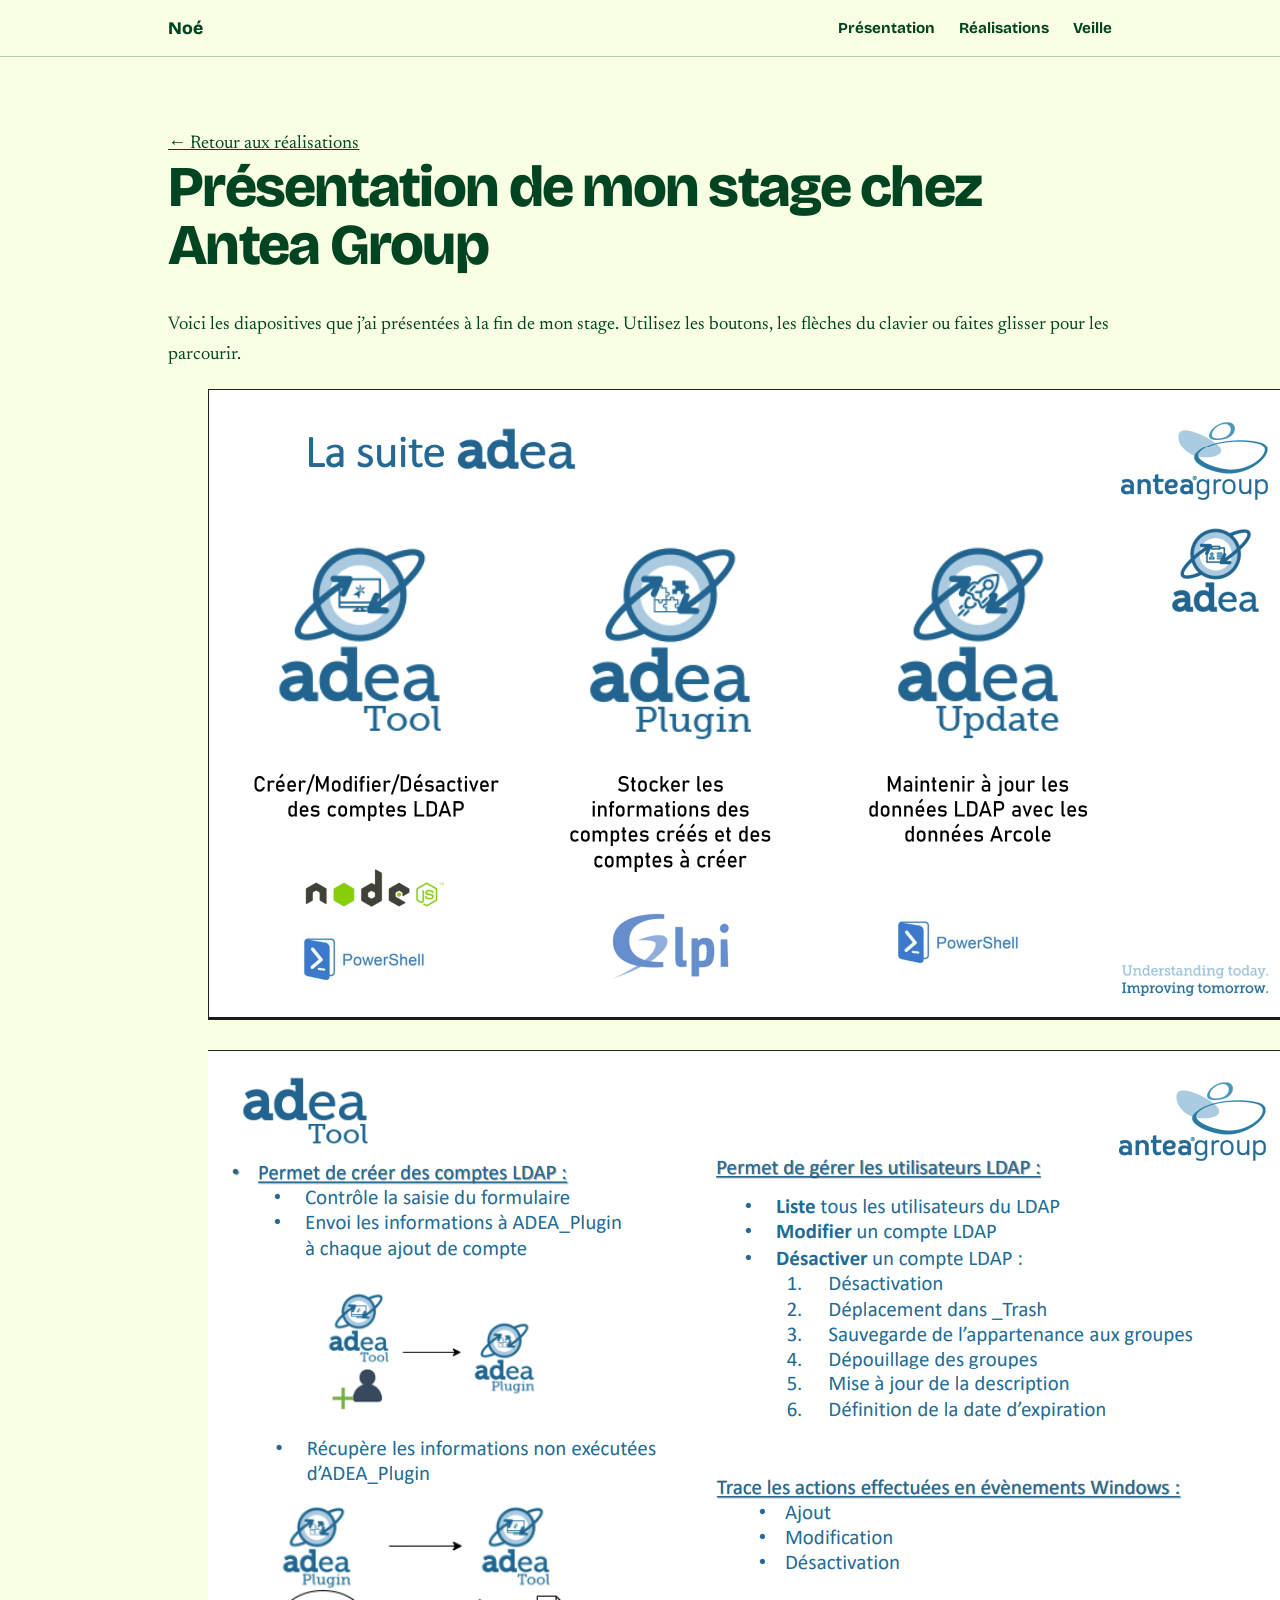
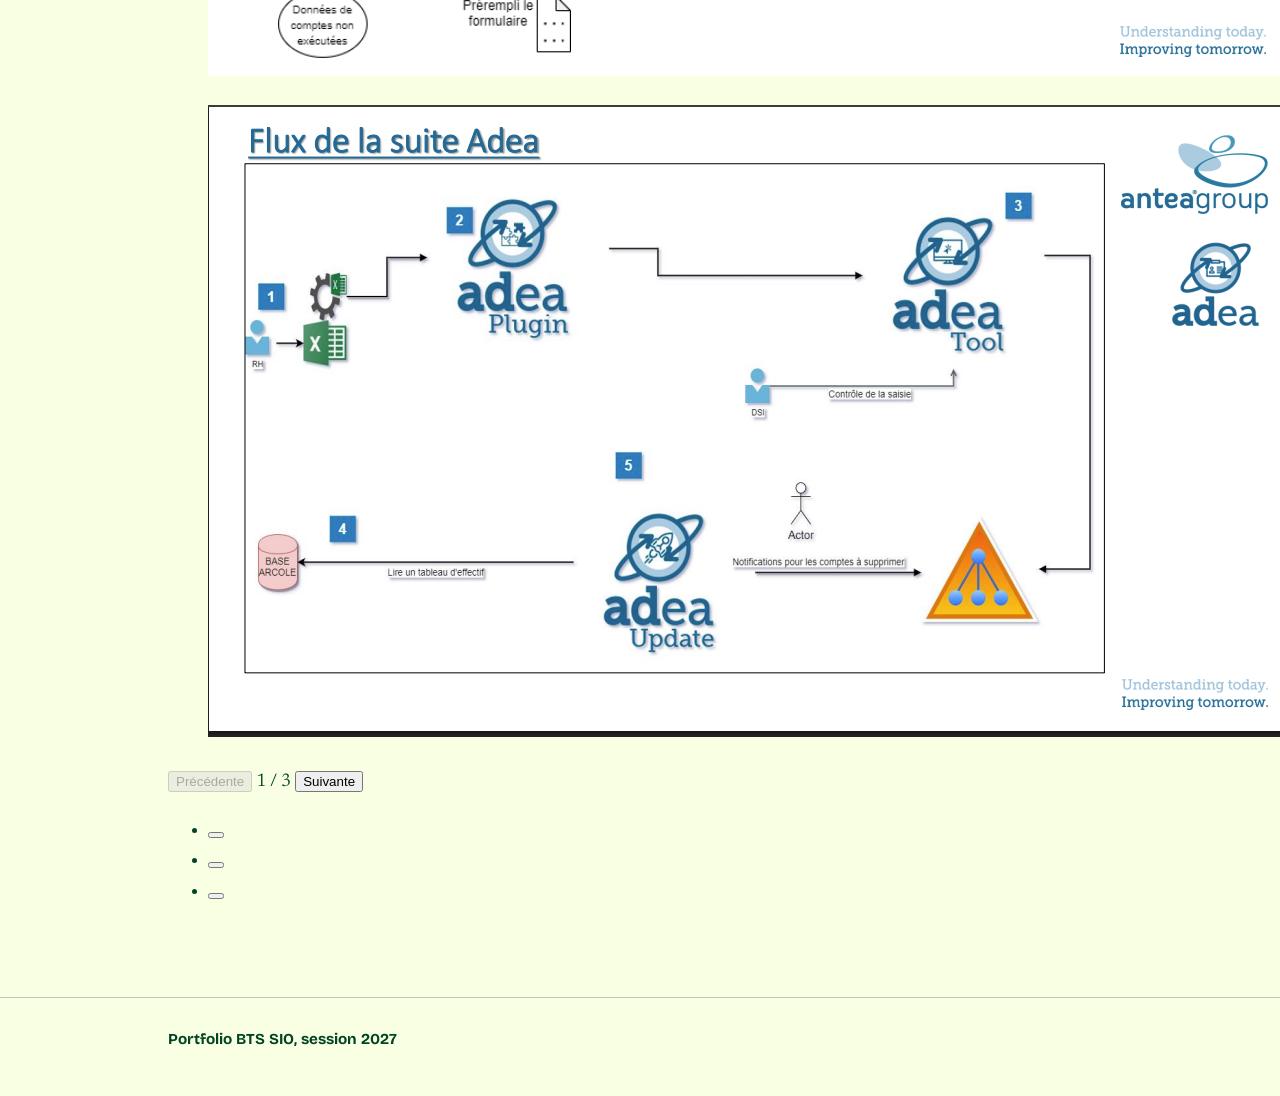
==== stage1.html @ 3502a1e0 "Add files via upload" ====
<!DOCTYPE html>
<html lang="fr">
<head>
<meta charset="utf-8">
<meta name="viewport" content="width=device-width, initial-scale=1, viewport-fit=cover">
<title>Présentation du stage – Portfolio BTS SIO – Noé</title>
<link rel="preconnect" href="https://fonts.googleapis.com">
<link href="https://fonts.googleapis.com/css2?family=Bricolage+Grotesque:opsz,wght@12..96,400;12..96,700;12..96,800&family=Newsreader:opsz,wght@6..72,400;6..72,500&display=swap" rel="stylesheet">
<link rel="stylesheet" href="style.css">
<link rel="stylesheet" href="carousel.css">
</head>
<body>

<header class="nav">
  <div class="wrap">
    <b>Noé</b>
    <nav aria-label="Navigation principale">
      <ul>
        <li><a href="index.html#presentation">Présentation</a></li>
        <li><a href="index.html#realisations">Réalisations</a></li>
        <li><a href="index.html#veille">Veille</a></li>
      </ul>
    </nav>
  </div>
</header>

<main>
<section>
  <div class="wrap">
    <a class="back" href="index.html#realisations">← Retour aux réalisations</a>
    <h2>Présentation de mon stage chez Antea Group</h2>
    <p class="lead">Voici les diapositives que j’ai présentées à la fin de mon stage. Utilisez les boutons, les flèches du clavier ou faites glisser pour les parcourir.</p>

    <div class="carousel" role="region" aria-roledescription="carrousel" aria-label="Diapositives de la présentation de stage">
      <div class="track" id="track" tabindex="0"></div>

      <div class="controls">
        <button class="ctrl" id="prev" type="button">Précédente</button>
        <span class="count" id="count" aria-live="polite"></span>
        <button class="ctrl" id="next" type="button">Suivante</button>
      </div>
      <ul class="dots" id="dots"></ul>
    </div>
  </div>
</section>
</main>

<footer>
  <div class="wrap">Portfolio BTS SIO, session 2027</div>
</footer>

<script>
  // À MODIFIER : nombre de diapositives (images slides/diapo-1.jpg, diapo-2.jpg, ...)
  const TOTAL = 3;
  const EXT = "png";

  const track = document.getElementById("track");
  const dots = document.getElementById("dots");
  const count = document.getElementById("count");
  const prev = document.getElementById("prev");
  const next = document.getElementById("next");
  let current = 0;

  for (let i = 1; i <= TOTAL; i++) {
    const fig = document.createElement("figure");
    fig.className = "slide";
    const img = document.createElement("img");
    img.src = "slides/diapo-" + i + "." + EXT;
    img.alt = "Diapositive " + i + " sur " + TOTAL;
    if (i > 1) img.loading = "lazy";
    fig.appendChild(img);
    track.appendChild(fig);

    const li = document.createElement("li");
    const b = document.createElement("button");
    b.type = "button";
    b.setAttribute("aria-label", "Aller à la diapositive " + i);
    b.addEventListener("click", () => goTo(i - 1));
    li.appendChild(b);
    dots.appendChild(li);
  }

  function goTo(n) {
    n = Math.max(0, Math.min(TOTAL - 1, n));
    track.scrollTo({ left: n * track.clientWidth });
  }

  function update() {
    current = Math.round(track.scrollLeft / track.clientWidth);
    count.textContent = (current + 1) + " / " + TOTAL;
    prev.disabled = current === 0;
    next.disabled = current === TOTAL - 1;
    dots.querySelectorAll("button").forEach((b, i) =>
      b.setAttribute("aria-current", i === current ? "true" : "false"));
  }

  prev.addEventListener("click", () => goTo(current - 1));
  next.addEventListener("click", () => goTo(current + 1));
  track.addEventListener("scroll", update, { passive: true });
  window.addEventListener("resize", () => { goTo(current); update(); });
  track.addEventListener("keydown", (e) => {
    if (e.key === "ArrowRight") { e.preventDefault(); goTo(current + 1); }
    if (e.key === "ArrowLeft") { e.preventDefault(); goTo(current - 1); }
  });
  update();
</script>
</body>
</html>
---- style.css ----
:root{
  --pomelo:#F9FFE3; --forest:#004422;
  --bg:var(--pomelo); --fg:var(--forest);
  --line:rgba(0,68,34,.28); --soft:rgba(0,68,34,.07);
  --display:"Bricolage Grotesque","Helvetica Neue",Arial,sans-serif;
  --text:"Newsreader",Georgia,"Times New Roman",serif;
  box-sizing:border-box;
  padding-top:env(safe-area-inset-top,0px);
  padding-bottom:env(safe-area-inset-bottom,0px);
}
@media (prefers-color-scheme:dark){
  :root:not([data-theme="light"]){--bg:var(--forest);--fg:var(--pomelo);--line:rgba(249,255,227,.3);--soft:rgba(249,255,227,.08)}
}
:root[data-theme="dark"]{--bg:var(--forest);--fg:var(--pomelo);--line:rgba(249,255,227,.3);--soft:rgba(249,255,227,.08)}
*{box-sizing:border-box}
html{scroll-behavior:smooth;scroll-padding-top:calc(env(safe-area-inset-top,0px) + 64px)}
body{margin:0;background:var(--bg);color:var(--fg);font:400 1.15rem/1.65 var(--text)}
a{color:inherit}
:focus-visible{outline:3px solid currentColor;outline-offset:3px}
.wrap{max-width:62rem;margin:0 auto;padding:0 1.5rem}
header.nav{position:sticky;top:env(safe-area-inset-top,0px);background:var(--bg);border-bottom:1px solid var(--line);z-index:5}
header.nav .wrap{display:flex;justify-content:space-between;align-items:center;gap:1rem;min-height:56px;flex-wrap:wrap}
.nav b{font:800 1.1rem var(--display)}
.nav ul{display:flex;gap:1.5rem;list-style:none;margin:0;padding:0;font:700 .95rem var(--display)}
.nav a{text-decoration:none;padding:.4rem 0;border-bottom:2px solid transparent}
.nav a:hover{border-color:currentColor}
.hero{background:var(--fg);color:var(--bg)}
.hero .wrap{padding-top:5rem;padding-bottom:4.5rem}
.hero h1{font:800 clamp(4.5rem,18vw,12rem)/.85 var(--display);letter-spacing:-.04em;margin:0 0 2rem}
.hero p{max-width:34rem;margin:0 0 2rem;font-size:1.35rem}
.btns{display:flex;gap:.8rem;flex-wrap:wrap}
.btn{font:700 1rem var(--display);padding:.8rem 1.3rem;border:2px solid var(--bg);text-decoration:none;border-radius:999px}
.btn.fill{background:var(--bg);color:var(--fg)}
.btn:hover{opacity:.85}
section{padding:4.5rem 0;border-bottom:1px solid var(--line)}
h2{font:800 clamp(2.2rem,6vw,3.6rem)/1 var(--display);letter-spacing:-.03em;margin:0 0 2.2rem}
h3{font:700 1.4rem/1.2 var(--display);margin:0 0 .4rem}
.grid{display:grid;grid-template-columns:1fr 1fr;gap:3rem}
@media(max-width:760px){.grid{grid-template-columns:1fr;gap:1.5rem}}
dl{margin:0}
dt{font:700 .95rem var(--display);margin-top:1.1rem}
dd{margin:0}
.ph{background:var(--soft);padding:0 .25em;border-radius:3px}
.work{border-top:2px solid var(--fg);padding:1.6rem 0 2rem;display:grid;grid-template-columns:11rem 1fr;gap:1rem 2.5rem}
@media(max-width:760px){.work{grid-template-columns:1fr}}
.work .meta{font:700 .95rem/1.5 var(--display)}
.tags{display:flex;flex-wrap:wrap;gap:.4rem;margin-top:.9rem;padding:0;list-style:none}
.tags li{font:700 .85rem var(--display);border:1.5px solid var(--fg);border-radius:999px;padding:.1rem .7rem}
.sub{font:700 1.05rem var(--display);margin:1.6rem 0 .6rem}
.tools{display:flex;gap:.6rem;flex-wrap:wrap;padding:0;list-style:none;margin:0}
.tools li{background:var(--soft);padding:.35rem .9rem;border-radius:4px;font:700 .95rem var(--display)}
.table{overflow-x:auto}
table{border-collapse:collapse;width:100%;min-width:34rem}
th,td{text-align:left;padding:.8rem 1rem .8rem 0;border-bottom:1px solid var(--line);vertical-align:top}
th{font:700 .95rem var(--display);border-bottom:2px solid var(--fg)}
footer{padding:2rem 0 3rem;font:700 .95rem var(--display)}
@media(prefers-reduced-motion:reduce){html{scroll-behavior:auto}}
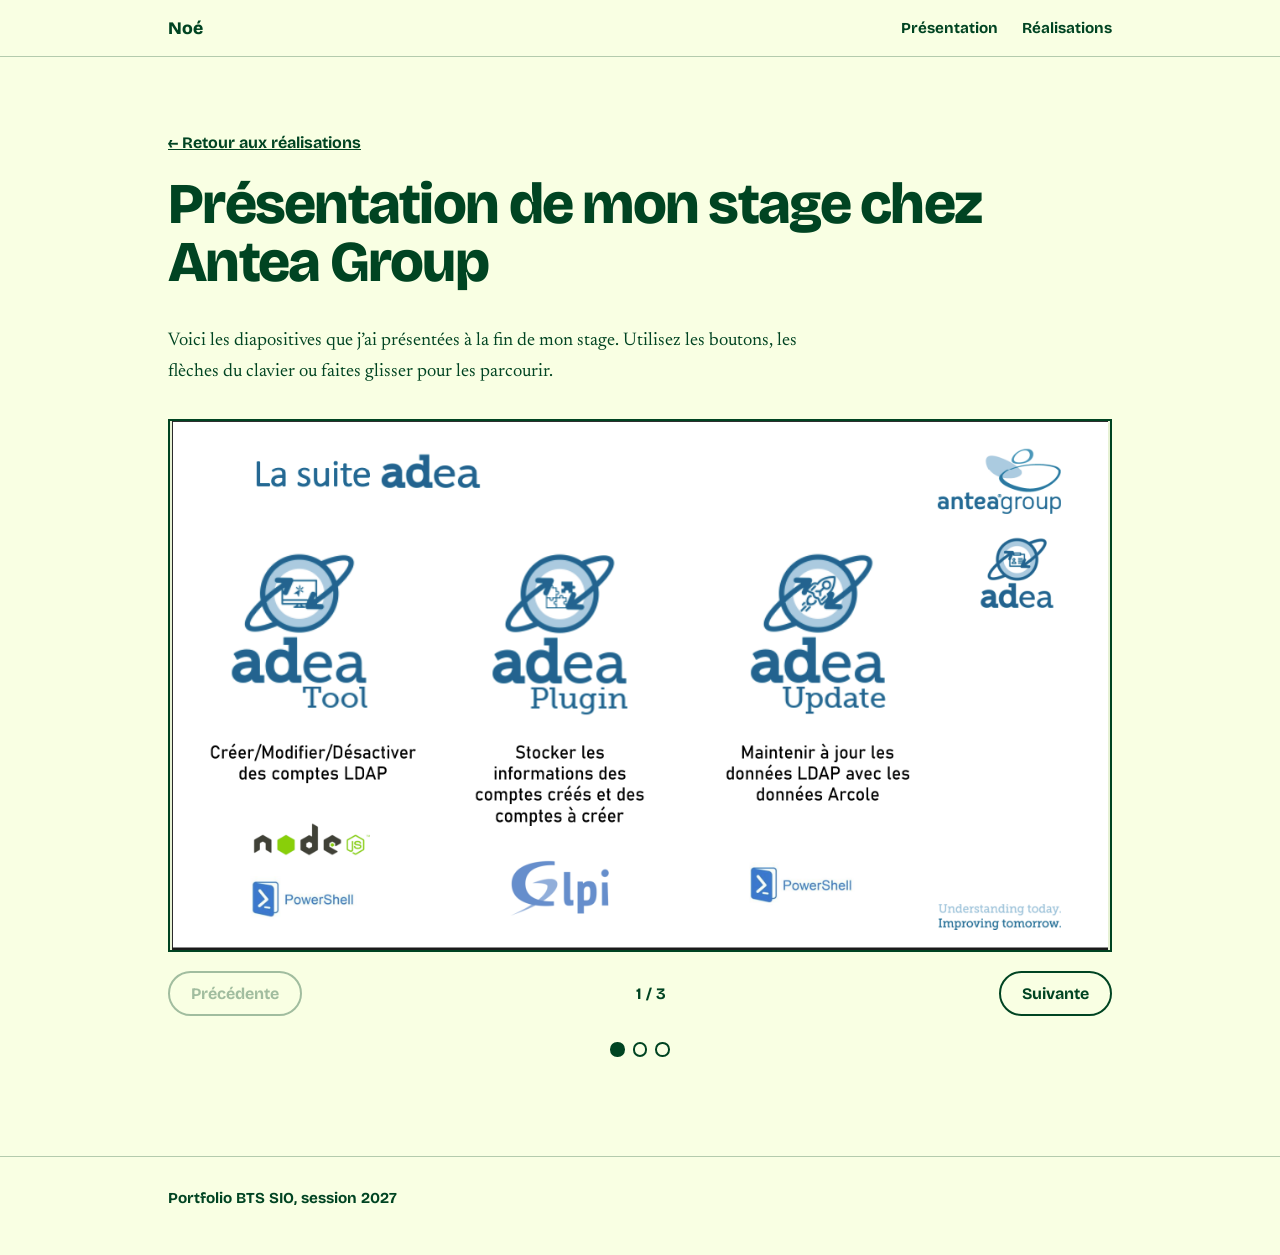
==== commit 73ab5f6c: "Fix carousel stylesheet path and remove missing section link" ====
--- a/stage1.html
+++ b/stage1.html
@@ -7,7 +7,7 @@
 <link rel="preconnect" href="https://fonts.googleapis.com">
 <link href="https://fonts.googleapis.com/css2?family=Bricolage+Grotesque:opsz,wght@12..96,400;12..96,700;12..96,800&family=Newsreader:opsz,wght@6..72,400;6..72,500&display=swap" rel="stylesheet">
 <link rel="stylesheet" href="style.css">
-<link rel="stylesheet" href="carousel.css">
+<link rel="stylesheet" href="Carousel.css">
 </head>
 <body>
 
@@ -18,7 +18,6 @@
       <ul>
         <li><a href="index.html#presentation">Présentation</a></li>
         <li><a href="index.html#realisations">Réalisations</a></li>
-        <li><a href="index.html#veille">Veille</a></li>
       </ul>
     </nav>
   </div>
--- a/Carousel.css
+++ b/Carousel.css
@@ -0,0 +1,56 @@
+/* Carrousel de diapositives. Utilise les variables définies dans style.css */
+.back{display:inline-block;margin-bottom:1.5rem;font:700 1rem var(--display)}
+.lead{max-width:40rem;margin:0 0 2rem}
+
+.carousel{position:relative}
+.track{
+  display:flex;
+  overflow-x:auto;
+  scroll-snap-type:x mandatory;
+  scroll-behavior:smooth;
+  border:2px solid var(--fg);
+  background:var(--soft);
+  scrollbar-width:none;
+}
+.track::-webkit-scrollbar{display:none}
+.slide{
+  flex:0 0 100%;
+  margin:0;
+  scroll-snap-align:center;
+  aspect-ratio:16/9;
+  display:flex;
+  align-items:center;
+  justify-content:center;
+}
+.slide img{width:100%;height:100%;object-fit:contain;display:block}
+
+.controls{
+  display:flex;
+  align-items:center;
+  justify-content:space-between;
+  gap:1rem;
+  margin-top:1.2rem;
+  flex-wrap:wrap;
+}
+.ctrl{
+  font:700 1rem var(--display);
+  padding:.7rem 1.3rem;
+  border:2px solid var(--fg);
+  background:transparent;
+  color:var(--fg);
+  border-radius:999px;
+  cursor:pointer;
+}
+.ctrl:hover:not(:disabled){background:var(--fg);color:var(--bg)}
+.ctrl:disabled{opacity:.35;cursor:default}
+.count{font:700 1rem var(--display);min-width:5rem;text-align:center}
+
+.dots{display:flex;gap:.5rem;justify-content:center;flex-wrap:wrap;margin-top:1.2rem;padding:0;list-style:none}
+.dots button{
+  width:.9rem;height:.9rem;padding:0;
+  border:2px solid var(--fg);border-radius:50%;
+  background:transparent;cursor:pointer;
+}
+.dots button[aria-current="true"]{background:var(--fg)}
+
+@media(prefers-reduced-motion:reduce){.track{scroll-behavior:auto}}
